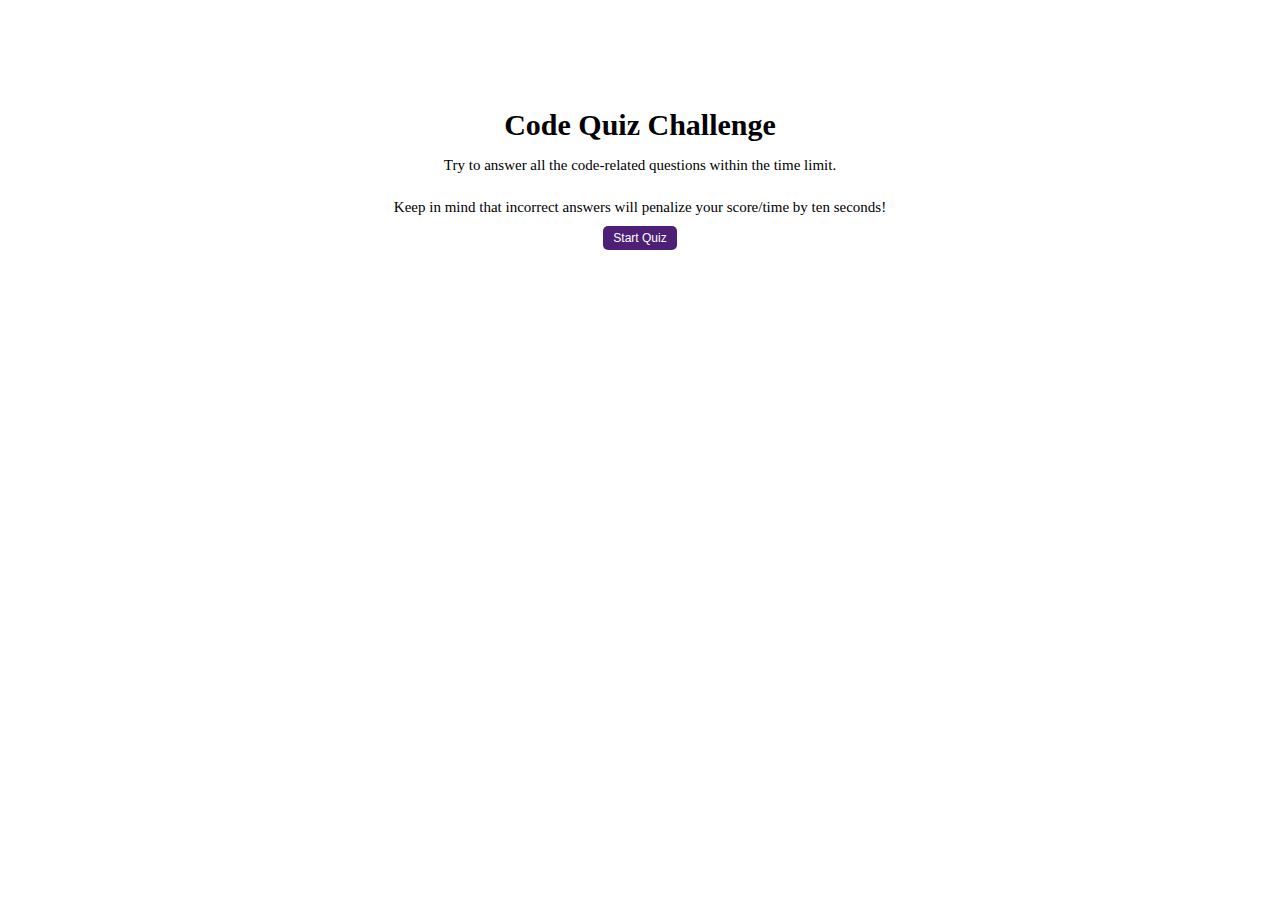
==== index.html @ 45ebfdb5 "code quiz html css start" ====
<!DOCTYPE html>
<html lang="en">

<head>
  <meta charset="UTF-8">
  <meta name="viewport" content="width=device-width, initial-scale=1.0">
  <meta http-equiv="X-UA-Compatible" content="ie=edge">
  <title>Coding Quiz</title>
  <link rel="stylesheet" href="./style.css">
</head>

<body>
    <div class="title">Code Quiz Challenge</div>
    <div class="info">Try to answer all the code-related questions within the time limit.</div>
    <div class="info">Keep in mind that incorrect answers will penalize your score/time by ten seconds!</div>
    <div class="start-btn">
        <button>Start Quiz</button>
        </div>


 



  <script src="./assets/script.js"></script>
</body>


  
  </html>
---- style.css ----
.title {
    font-weight: bold;
    display: flex;
    justify-content: center;
    align-items: center;
    padding-top: 100px;
    font-size: 30px;
}

.info {
    display: flex;
    justify-content: center;
    height: auto;
    padding: 15px 200px 10px 200px;
    font-size: 15px
}

.start-btn {
    text-align: center;
    
}
.start-btn button {
    background-color: rgb(77, 31, 119);
    color: white;
    border: 1px;
    border-radius: 5px;
    font-size: 12px;
    padding: 5px 10px 5px 10px;
}
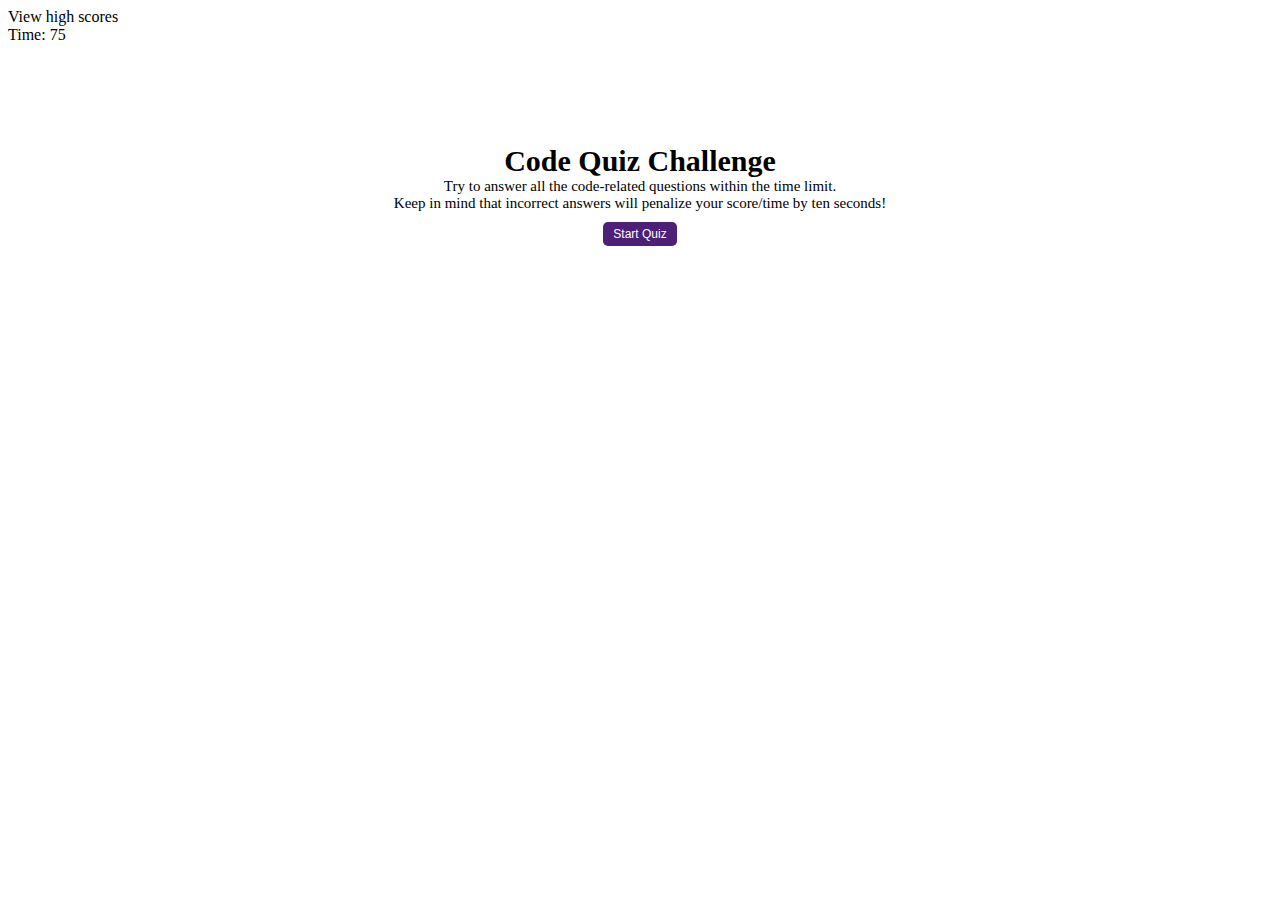
==== commit 17a04196: "add questions in java update HTML" ====
--- a/index.html
+++ b/index.html
@@ -1,7 +1,7 @@
 <!DOCTYPE html>
 <html lang="en">
 
-<head>
+<head> 
   <meta charset="UTF-8">
   <meta name="viewport" content="width=device-width, initial-scale=1.0">
   <meta http-equiv="X-UA-Compatible" content="ie=edge">
@@ -9,16 +9,21 @@
   <link rel="stylesheet" href="./style.css">
 </head>
 
+
 <body>
+    <header>
+        <div class="scores">
+            <a id="highscores-link">View high scores</a>
+        </div>
+        <div id="timer class="timer"> Time: 75 </div>
+    </header>
+    
     <div class="title">Code Quiz Challenge</div>
     <div class="info">Try to answer all the code-related questions within the time limit.</div>
     <div class="info">Keep in mind that incorrect answers will penalize your score/time by ten seconds!</div>
-    <div class="start-btn">
-        <button>Start Quiz</button>
-        </div>
+    <button class="start-btn">Start Quiz</button>
 
-
- 
+    
 
 
 
--- a/style.css
+++ b/style.css
@@ -11,19 +11,30 @@
     display: flex;
     justify-content: center;
     height: auto;
-    padding: 15px 200px 10px 200px;
     font-size: 15px
 }
 
+
 .start-btn {
-    text-align: center;
-    
-}
-.start-btn button {
+    display: flex;
+    margin: 10px auto;
     background-color: rgb(77, 31, 119);
     color: white;
     border: 1px;
     border-radius: 5px;
     font-size: 12px;
     padding: 5px 10px 5px 10px;
-}+}
+
+.start-btn:hover {
+   background-color: blueviolet; 
+}
+
+.nav-container {
+    position: relative;
+    width: 100%;
+    margin-top: 10px;
+    font-size: 15px;
+    height: 40px;
+}
+
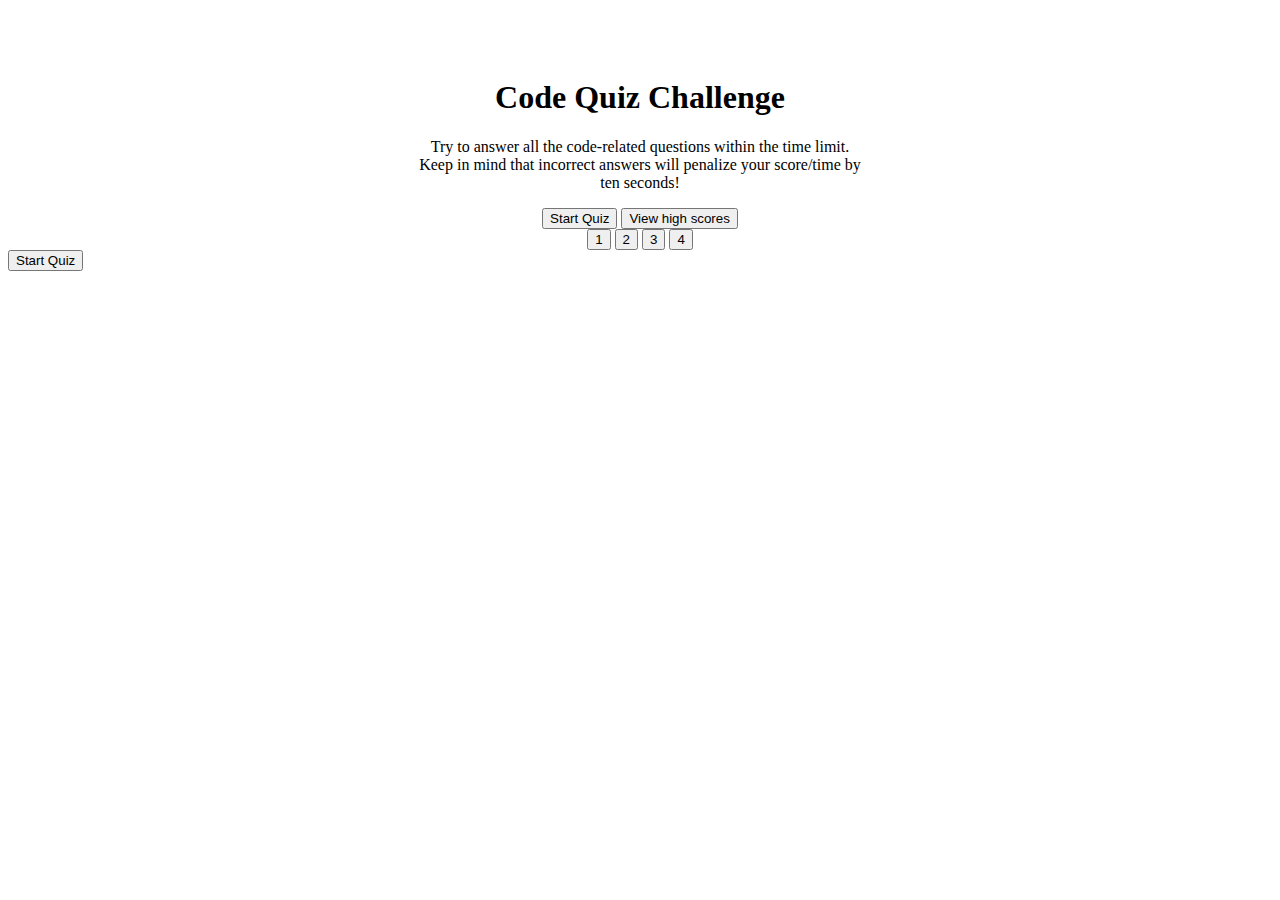
==== commit 664a5439: "html updates buttons" ====
--- a/index.html
+++ b/index.html
@@ -11,25 +11,29 @@
 
 
 <body>
-    <header>
-        <div class="scores">
-            <a id="highscores-link">View high scores</a>
-        </div>
-        <div id="timer class="timer"> Time: 75 </div>
-    </header>
+   <nav>
+
+<main>
+    <div id="start-quiz">
+    <h1>Code Quiz Challenge</h1>
+    <p>Try to answer all the code-related questions within the time limit. Keep in mind that incorrect answers will penalize your score/time by ten seconds!</p>
+    <div id="start-btn">  
+        <button id="submit" name="formBtn">Start Quiz</button>
+    <button id="startHighscore" onclick="showHighscore()">View high scores</button>
+</div> 
+
+    <div id="questions">
+        <button id="1" onclick="checkAnswer('1')">1</button>
+        <button id="2" onclick="checkAnswer('2')">2</button>
+        <button id="3" onclick="checkAnswer('3')">3</button>
+        <button id="4" onclick="checkAnswer('4')">4</button>
     
-    <div class="title">Code Quiz Challenge</div>
-    <div class="info">Try to answer all the code-related questions within the time limit.</div>
-    <div class="info">Keep in mind that incorrect answers will penalize your score/time by ten seconds!</div>
-    <button class="start-btn">Start Quiz</button>
-
-    
+    </div>
+    </div>
+</div>
+</main>
 
 
-
-  <script src="./assets/script.js"></script>
+  <script src="./script.js"></script>
 </body>
-
-
-  
-  </html>+</html>--- a/style.css
+++ b/style.css
@@ -1,17 +1,25 @@
-.title {
+main {
+    display: flex;
+    flex-direction: column;
+    text-align: center;
+    width: 450px;
+    padding-top: 50px;
+    margin: auto;
+}
+
+.h1 {
     font-weight: bold;
     display: flex;
-    justify-content: center;
-    align-items: center;
+    margin: 10px auto;
     padding-top: 100px;
     font-size: 30px;
 }
 
-.info {
+.p {
     display: flex;
-    justify-content: center;
     height: auto;
     font-size: 15px
+    
 }
 
 
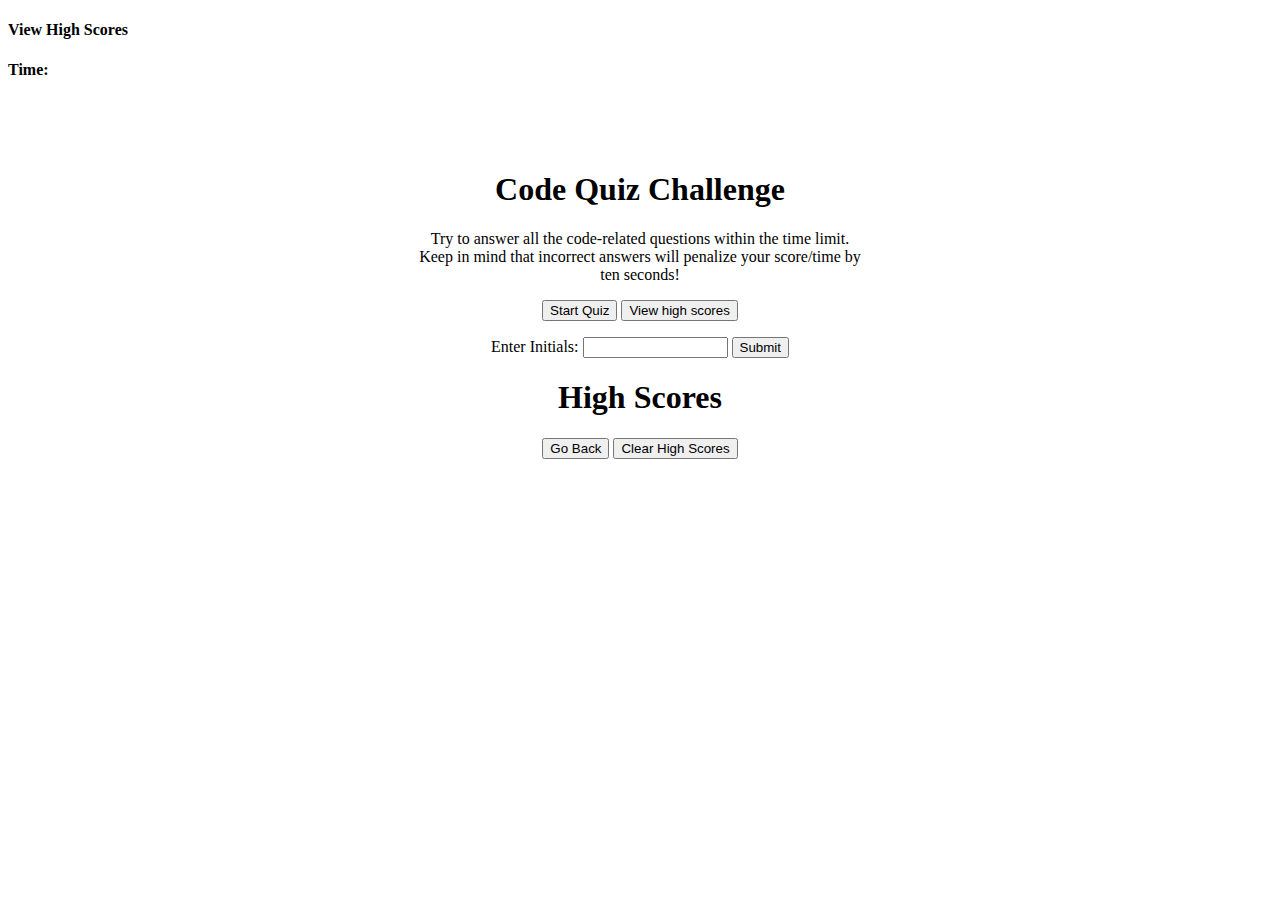
==== commit b8f142d8: "javascript adding functions" ====
--- a/index.html
+++ b/index.html
@@ -11,29 +11,49 @@
 
 
 <body>
-   <nav>
+   <header>
+       <h4 id="high-scores">View High Scores</h4>
+       <h4 class="timer">Time: <span id="timer"></span></h4>
+   </header>
 
 <main>
-    <div id="start-quiz">
+    <div id="start-element" class="show">
+    <div class="start element">
     <h1>Code Quiz Challenge</h1>
     <p>Try to answer all the code-related questions within the time limit. Keep in mind that incorrect answers will penalize your score/time by ten seconds!</p>
     <div id="start-btn">  
-        <button id="submit" name="formBtn">Start Quiz</button>
-    <button id="startHighscore" onclick="showHighscore()">View high scores</button>
-</div> 
+        <button id="submit" name="start-quiz">Start Quiz</button>
+    <button class="startHighScore" id="view-score">View high scores</button>
+</div>
+</div>
 
-    <div id="questions">
-        <button id="1" onclick="checkAnswer('1')">1</button>
-        <button id="2" onclick="checkAnswer('2')">2</button>
-        <button id="3" onclick="checkAnswer('3')">3</button>
-        <button id="4" onclick="checkAnswer('4')">4</button>
-    
+    <div id="questions-element" class="hide">
+        <div class="element questions">
+            <div id="question"></div>
+    <div id="answer-buttons" class="btns">    
     </div>
+    </div>
+
+    <div id="initials-element" class="hide">
+        <div class="initials element">
+            <p>Enter Initials:
+    <input type="text" size= "15" name="initials" class="initials"/>
+    <button id="scoreBtn">Submit</button></p>
+</div>
+</div>
+
+<div id="hs-element" class="hide">
+    <div class="hs element">
+      <h1 class="high-score">High Scores</h1>
+      <ol id="high-score-list" class="score-list"></ol>
+  <div>
+    <div id="end">
+        <button id="goBack" class="replay">Go Back</button>
+        <button id="clearHighScores" class="clearScore">Clear High Scores</button>
     </div>
 </div>
 </main>
 
-
   <script src="./script.js"></script>
 </body>
 </html>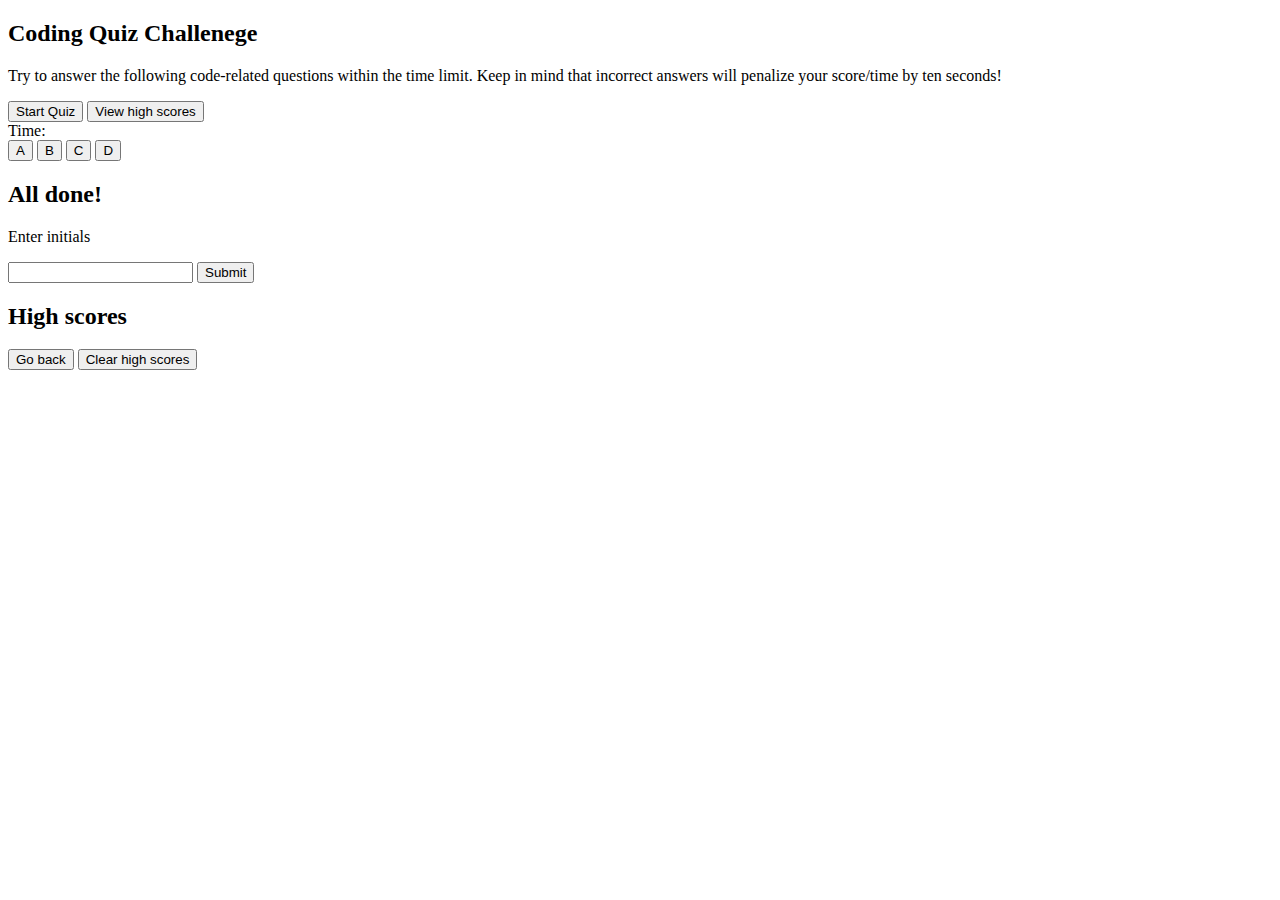
==== commit 52446b2a: "addition of HTML" ====
--- a/index.html
+++ b/index.html
@@ -1,59 +1,45 @@
 <!DOCTYPE html>
 <html lang="en">
+  <head>
+    <meta charset="UTF-8" />
+    <meta name="viewport" content="width=device-width, initial-scale=1.0" />
+    <meta http-equiv="X-UA-Compatible" content="ie=edge" />
+    <link rel="stylesheet" href="style.css" />
+    <title>Code Quiz</title>
+  </head>
 
-<head> 
-  <meta charset="UTF-8">
-  <meta name="viewport" content="width=device-width, initial-scale=1.0">
-  <meta http-equiv="X-UA-Compatible" content="ie=edge">
-  <title>Coding Quiz</title>
-  <link rel="stylesheet" href="./style.css">
-</head>
-
-
-<body>
-   <header>
-       <h4 id="high-scores">View High Scores</h4>
-       <h4 class="timer">Time: <span id="timer"></span></h4>
-   </header>
-
-<main>
-    <div id="start-element" class="show">
-    <div class="start element">
-    <h1>Code Quiz Challenge</h1>
-    <p>Try to answer all the code-related questions within the time limit. Keep in mind that incorrect answers will penalize your score/time by ten seconds!</p>
-    <div id="start-btn">  
-        <button id="submit" name="start-quiz">Start Quiz</button>
-    <button class="startHighScore" id="view-score">View high scores</button>
-</div>
-</div>
-
-    <div id="questions-element" class="hide">
-        <div class="element questions">
-            <div id="question"></div>
-    <div id="answer-buttons" class="btns">    
+  <body>
+    <div class="start-page">
+        <h2>Coding Quiz Challenege</h2>
+        <p>Try to answer the following code-related questions within the time limit. Keep in mind that incorrect answers will penalize your score/time by ten seconds!</p>
+        <button id="start-btn">Start Quiz</button>
+        <button id="high-btn">View high scores</button>
     </div>
+   
+    <div class="questions-container">
+        <div id="timer">Time:</div>
+        <div id="questions"></div>
+            <button id="a">A</button>
+            <button id="b">B</button>
+            <button id="c">C</button>
+            <button id="d">D</button>
+        <div id="answer"></div>
     </div>
 
-    <div id="initials-element" class="hide">
-        <div class="initials element">
-            <p>Enter Initials:
-    <input type="text" size= "15" name="initials" class="initials"/>
-    <button id="scoreBtn">Submit</button></p>
-</div>
-</div>
+    <div id="final-score">
+        <h2>All done!</h2>
+        <div id="final score"></div>
+        <p>Enter initials</p>
+        <input type="text"/>
+        <button id="submit-btn">Submit</button>
+    </div>
 
-<div id="hs-element" class="hide">
-    <div class="hs element">
-      <h1 class="high-score">High Scores</h1>
-      <ol id="high-score-list" class="score-list"></ol>
-  <div>
-    <div id="end">
-        <button id="goBack" class="replay">Go Back</button>
-        <button id="clearHighScores" class="clearScore">Clear High Scores</button>
+    <div class="high-scores">
+        <h2>High scores</h2>
+        <button>Go back</button>
+        <button>Clear high scores</button>
     </div>
-</div>
-</main>
-
-  <script src="./script.js"></script>
-</body>
-</html>+        <script src="./assets/js/script.js"></script>
+    </body>
+    
+    </html>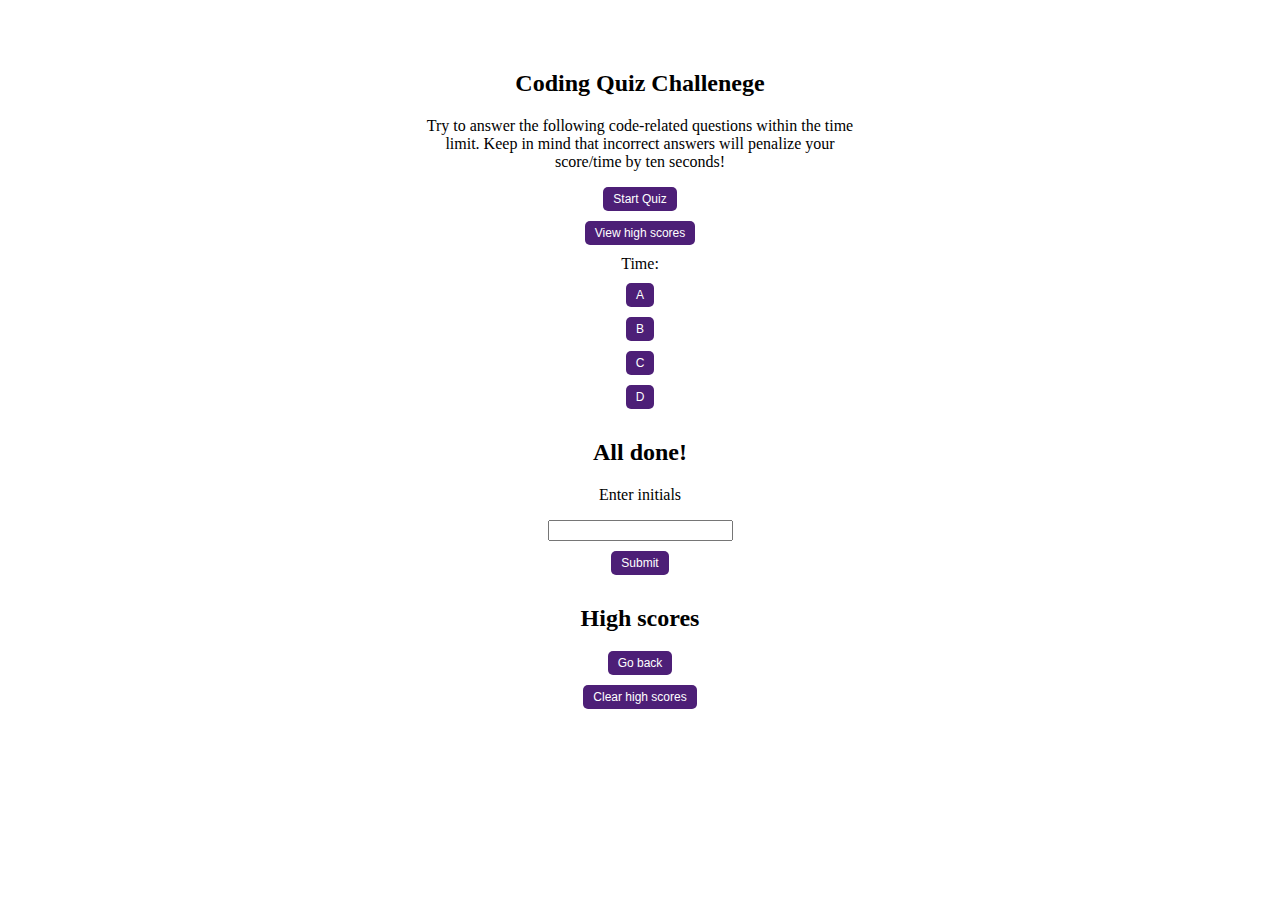
==== commit f97989a4: "CSS addition and HTML changes to buttons" ====
--- a/index.html
+++ b/index.html
@@ -4,7 +4,7 @@
     <meta charset="UTF-8" />
     <meta name="viewport" content="width=device-width, initial-scale=1.0" />
     <meta http-equiv="X-UA-Compatible" content="ie=edge" />
-    <link rel="stylesheet" href="style.css" />
+    <link rel="stylesheet" href="./assets/css/styles.css" />
     <title>Code Quiz</title>
   </head>
 
@@ -12,17 +12,17 @@
     <div class="start-page">
         <h2>Coding Quiz Challenege</h2>
         <p>Try to answer the following code-related questions within the time limit. Keep in mind that incorrect answers will penalize your score/time by ten seconds!</p>
-        <button id="start-btn">Start Quiz</button>
-        <button id="high-btn">View high scores</button>
+        <button id="start-btn" class="btn">Start Quiz</button>
+        <button id="high-btn" class="btn">View high scores</button>
     </div>
    
     <div class="questions-container">
         <div id="timer">Time:</div>
         <div id="questions"></div>
-            <button id="a">A</button>
-            <button id="b">B</button>
-            <button id="c">C</button>
-            <button id="d">D</button>
+            <button id="a" class="btn">A</button>
+            <button id="b" class="btn">B</button>
+            <button id="c" class="btn">C</button>
+            <button id="d" class="btn">D</button>
         <div id="answer"></div>
     </div>
 
@@ -31,15 +31,15 @@
         <div id="final score"></div>
         <p>Enter initials</p>
         <input type="text"/>
-        <button id="submit-btn">Submit</button>
+        <button id="submit-btn" class="btn">Submit</button>
     </div>
 
     <div class="high-scores">
         <h2>High scores</h2>
-        <button>Go back</button>
-        <button>Clear high scores</button>
+        <button id="back-btn" class="btn">Go back</button>
+        <button id="clear-btn" class="btn">Clear high scores</button>
     </div>
-        <script src="./assets/js/script.js"></script>
+        <script src="./assets/script.js"></script>
     </body>
     
     </html>--- a/assets/css/styles.css
+++ b/assets/css/styles.css
@@ -0,0 +1,39 @@
+body {
+    display: flex;
+    flex-direction: column;
+    text-align: center;
+    width: 450px;
+    padding-top: 50px;
+    margin: auto;
+}
+
+.h1 {
+    font-weight: bold;
+    display: flex;
+    margin: 10px auto;
+    padding-top: 100px;
+    font-size: 30px;
+}
+
+.p {
+    display: flex;
+    height: auto;
+    font-size: 15px
+    
+}
+
+
+.btn {
+    display: flex;
+    margin: 10px auto;
+    background-color: rgb(77, 31, 119);
+    color: white;
+    border: 1px;
+    border-radius: 5px;
+    font-size: 12px;
+    padding: 5px 10px 5px 10px;
+}
+
+.btn:hover {
+   background-color: blueviolet; 
+}
